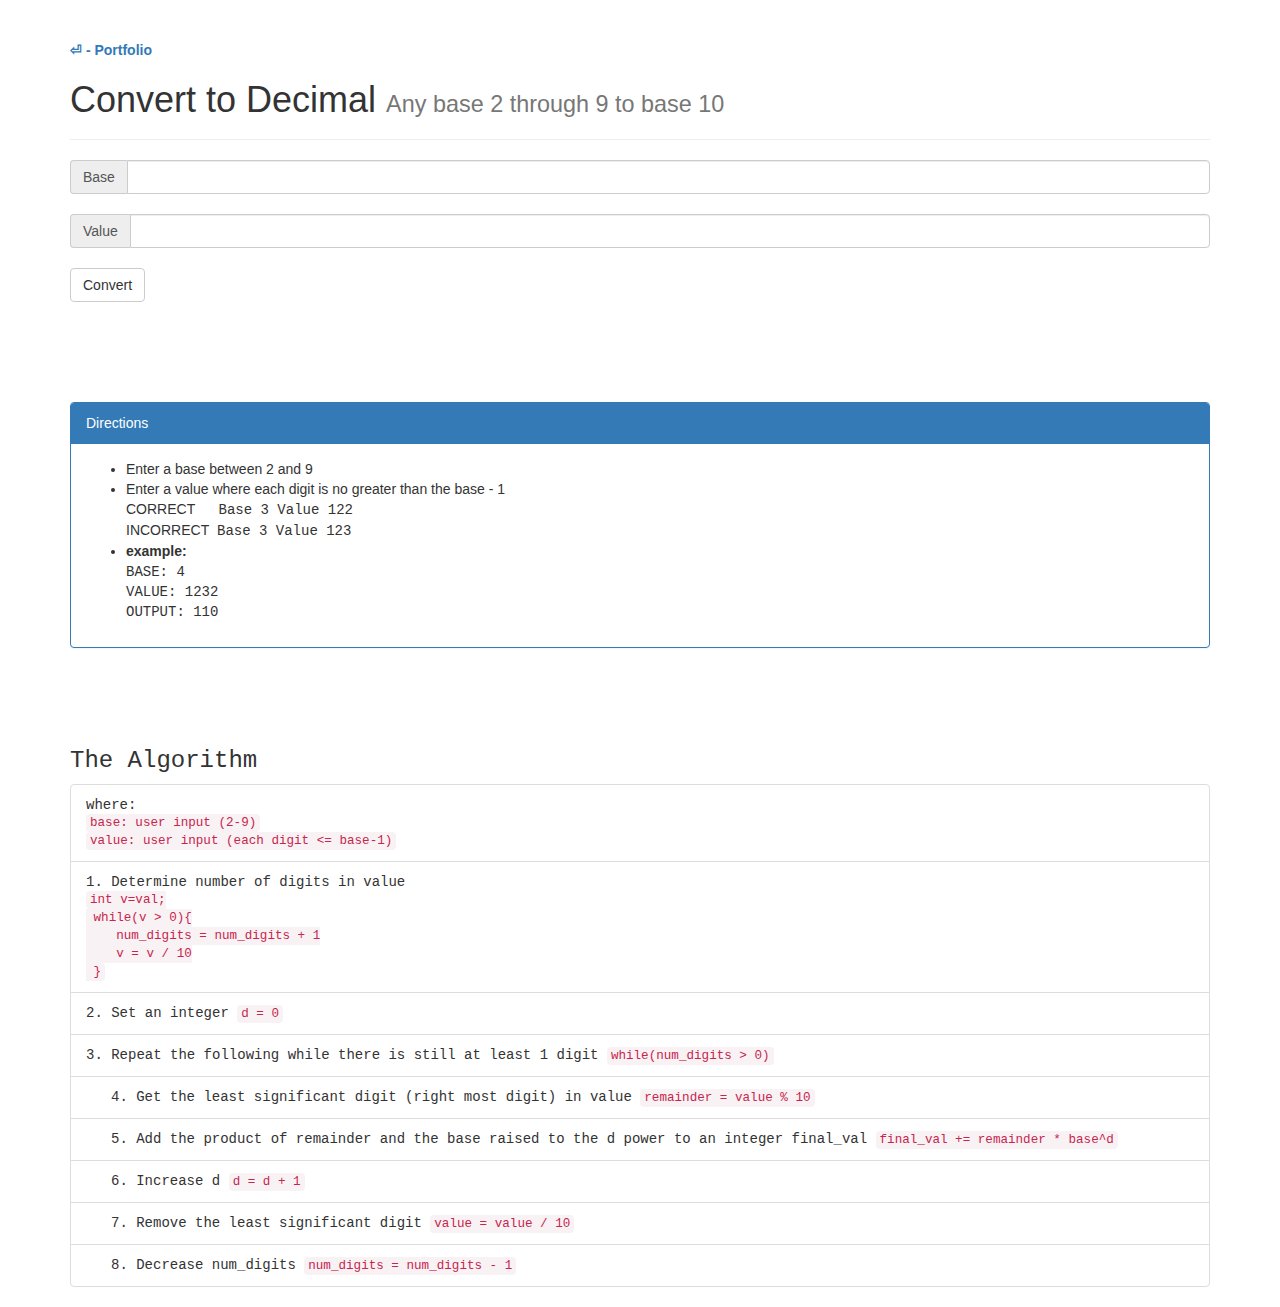
==== projects/base_converter/index.html @ 38ef405b "Add files via upload" ====
<html>
<head>
    <title>Convert to Decimal</title>
    
    <!-- VIEWPORT CONFIGURATION -->
    <meta name="viewport" content="width=device-width, initial-scale=1.0, maximum-scale=1.0, user-scalable=no" />
    
    <link rel="stylesheet" type="text/css" href="bootstrap.min.css">
    
    <style>
        #output, #error{
            display:none;
        }
        #output.display, #error.display{
            display:block;
        }
        .indent{
            text-indent:25px;
        }
    </style>
</head>
<body>
  <div class="container">
    <div class="page-header">
    	<a href="/portfolio.html"><b>&#9166; - Portfolio</b></a>
        <h1>Convert to Decimal <small>Any base 2 through 9 to base 10</small></h1>
    </div>
      
    <div class="input-group">
        <span class="input-group-addon">Base</span>
        <input type="number" max="9" class="form-control" id="inputBase"/>
    </div>
    
      <br>
      
    <div class="input-group">
        <span class="input-group-addon">Value</span>
        <input type="number" class="form-control" id="inputVal"/>
    </div>
    
    
    <br>
    
      <button type="button" class="btn btn-default" onclick="validateInput()">
        Convert
      </button>
    
    <br><br><br>
    
    <div id="output" class="panel panel-success ">
        <div class="panel-heading">Answer</div>
        <div class="panel-body">
            <h3>
                <span id="outValue"></span><sub id="outBase"></sub> = 
                <span id="answer"></span><sub>10</sub>
            </h3>
        </div>
    </div>
    
    <div id="error" class="panel panel-danger ">
        <div class="panel-heading">Error</div>
        <div class="panel-body"><h3>Any digit can not be greater than <span id="maxDigit"></span></h3></div>
    </div>
    <br><br><br>
    <div class="panel panel-primary">
        <div class="panel-heading">Directions</div>
        <div class="panel-body">
            <ul>
                <li>Enter a base between 2 and 9</li>
                <li>Enter a value where each digit is no greater than the base - 1</li>
                CORRECT&nbsp;&nbsp;&nbsp;&nbsp;&nbsp;&nbsp;<samp>Base 3  Value 122</samp><br>
                INCORRECT&nbsp;&nbsp;<samp>Base 3  Value 123</samp><br>
                <li>
                    <b>example:</b><br>
                    <samp>
                    <span class="indent">BASE: 4</span><br>
                    <span class="indent">VALUE: 1232</span><br>
                    <span class="indent">OUTPUT: 110</span>
                    </samp>
                </li>
            </ul>
        </div>
    </div>
    <br><br><br>
    <div>
        <samp>
            <h3>The Algorithm</h3>
            <ol class="list-group">
                <li class="list-group-item">where:<br>
                    <code>base: user input (2-9)</code><br>
                        <code>value: user input (each digit <= base-1)</code></li>
                <li class="list-group-item">1. Determine number of digits in value
                    <br>
                    <code>int v=val;
                        <br>&nbsp;while(v > 0){ <br>&nbsp;&nbsp;&nbsp;&nbsp;num_digits = num_digits + 1
                        <br>&nbsp;&nbsp;&nbsp;&nbsp;v = v / 10
                        <br>&nbsp;}
                    </code>
                </li>
                <li class="list-group-item">2. Set an integer <code>d = 0</code></li>
                <li class="list-group-item">3. Repeat the following while there is still at least 1 digit <code>while(num_digits > 0)</code></li>
                <li class="list-group-item indent">4. Get the least significant digit (right most digit) in value <code>remainder = value % 10</code></li>
                <li class="list-group-item indent">5. Add the product of remainder and the base raised to the d power to an integer final_val <code>final_val += remainder * base^d</code></li>
                <li class="list-group-item indent">6. Increase d <code>d = d + 1</code></li>
                <li class="list-group-item indent">7. Remove the least significant digit <code>value = value / 10</code></li>
                <li class="list-group-item indent">8. Decrease num_digits <code>num_digits = num_digits - 1</code></li>
            </ol>
        </samp>
    </div>
    
    <script src="script.js"></script>
 </div>
</body>
</html>
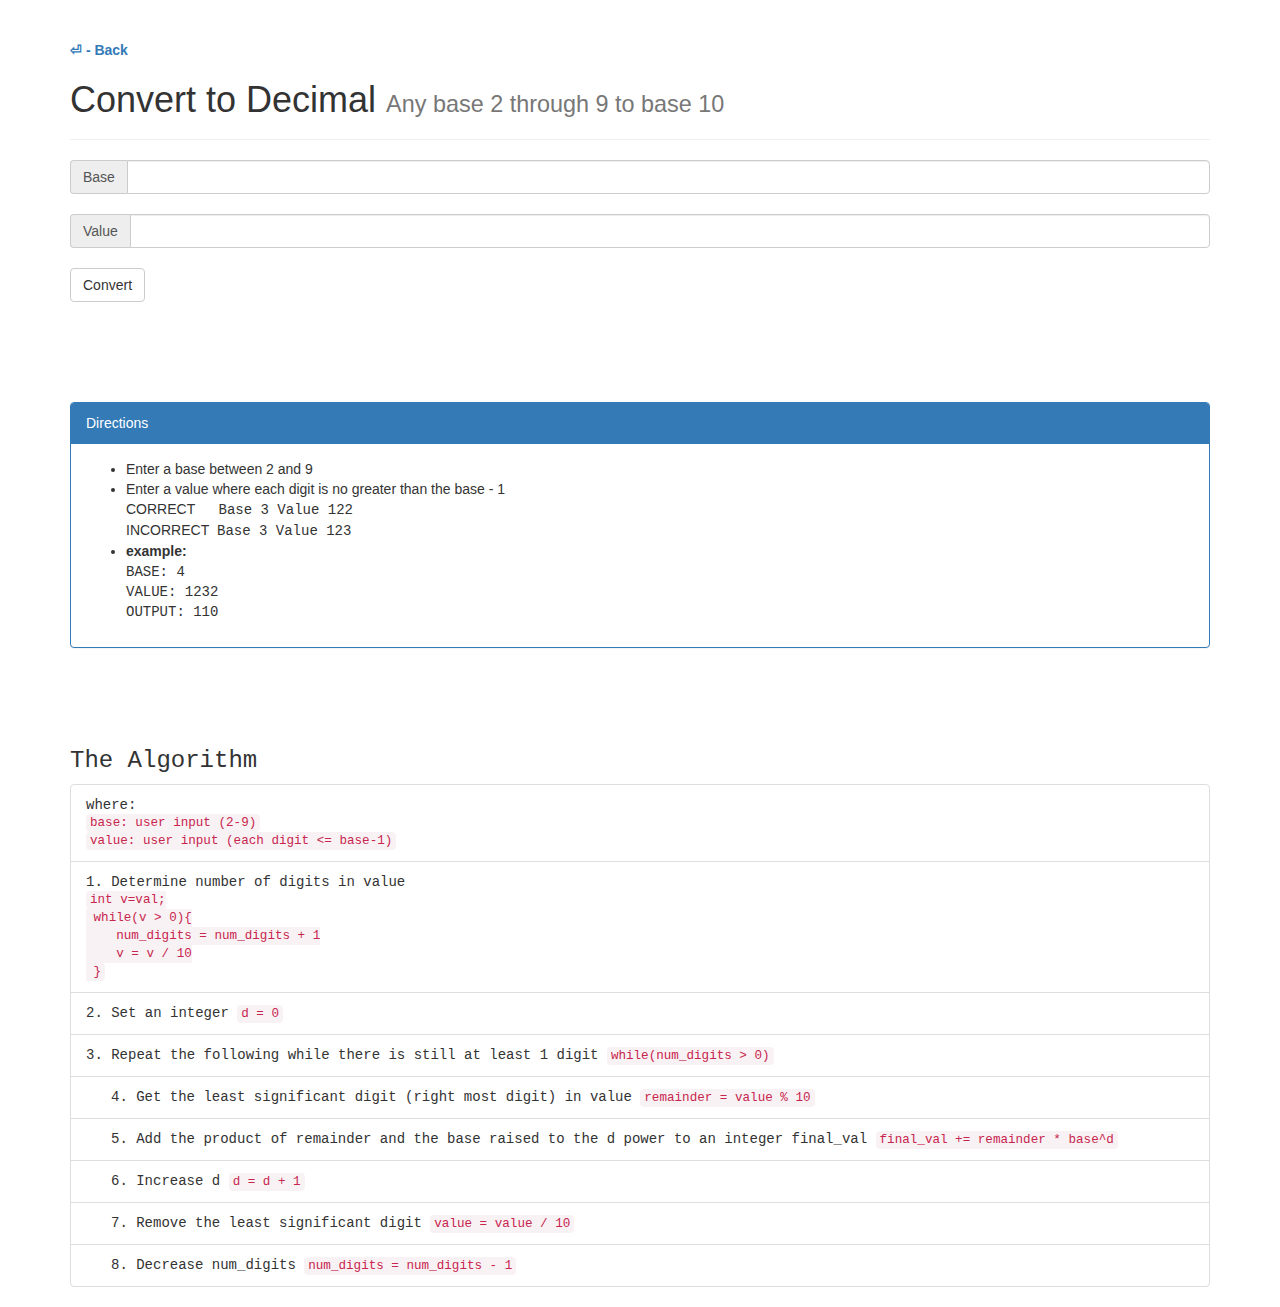
==== commit c3338b6d: "Update index.html" ====
--- a/projects/base_converter/index.html
+++ b/projects/base_converter/index.html
@@ -22,7 +22,7 @@
 <body>
   <div class="container">
     <div class="page-header">
-    	<a href="/portfolio.html"><b>&#9166; - Portfolio</b></a>
+    	<a href="/portfolio.html"><b>&#9166; - Back</b></a>
         <h1>Convert to Decimal <small>Any base 2 through 9 to base 10</small></h1>
     </div>
       
@@ -111,4 +111,4 @@
     <script src="script.js"></script>
  </div>
 </body>
-</html>+</html>
